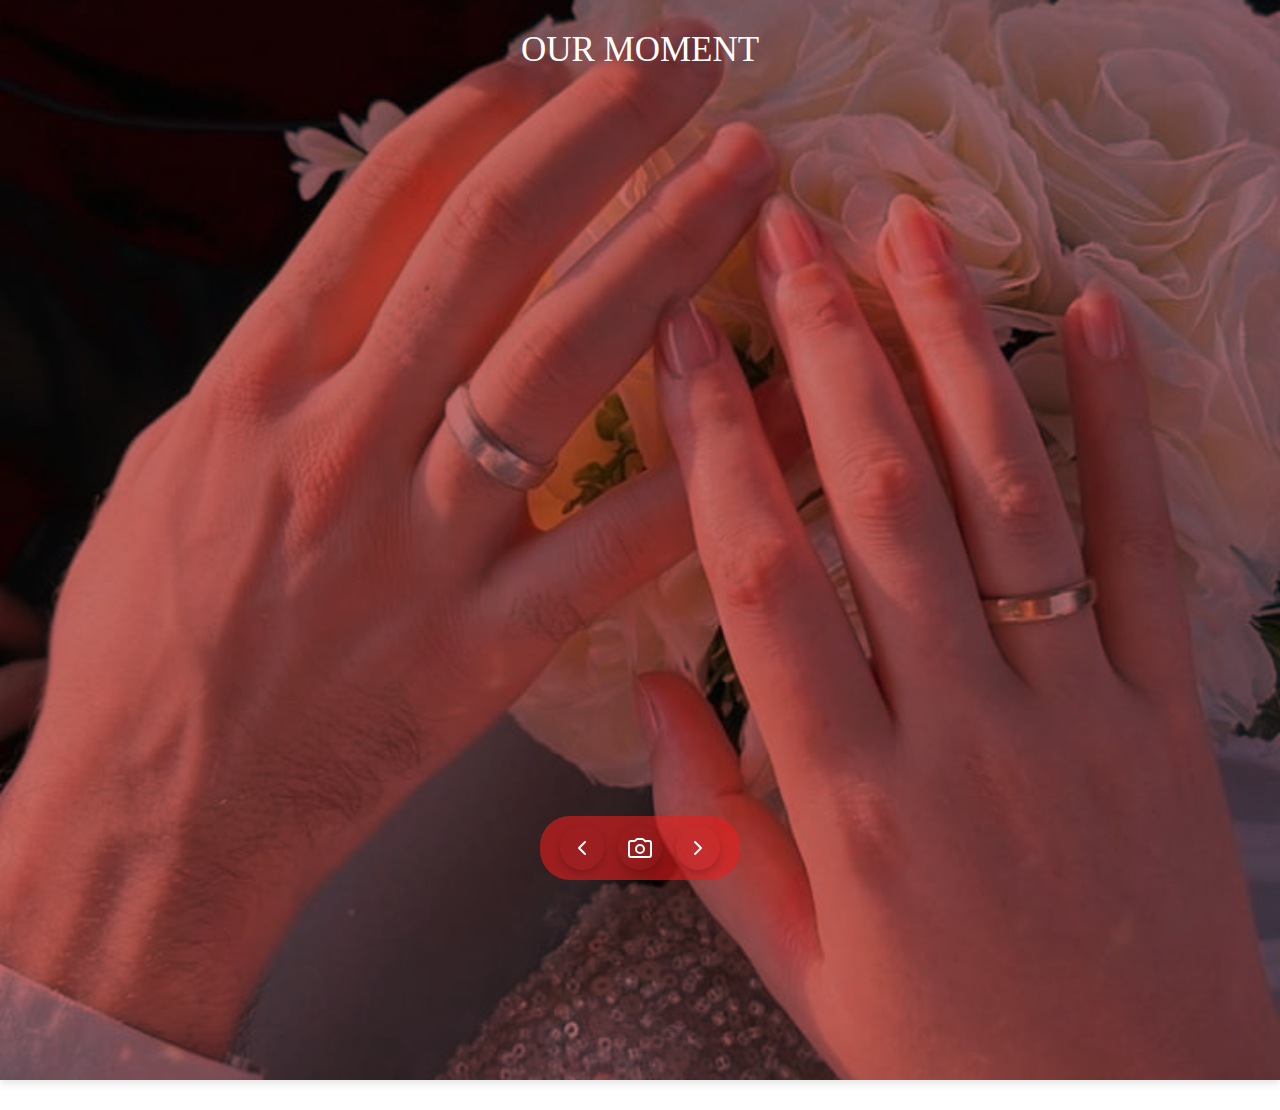
==== page/gallery.html @ 1001df38 "first commit" ====
<!DOCTYPE html>
<html lang="en">
<head>
  <meta charset="UTF-8">
  <meta name="viewport" content="width=device-width, initial-scale=1.0">
  <title>Photo Gallery</title>
  <link rel="stylesheet" href="/style/gallery.css">
</head>
<body>
    <div class="container">
    <div class="gallery-card">
        <div class="container">
            <p class="foto">OUR MOMENT</p>
        </div>
    <div class="gallery-grid">
      <div class="gallery-item">
        <img src="/assets/w1.jpg" alt="Image 1">
      </div>
      <div class="gallery-item">
        <img src="/assets/w2.jpg" alt="Image 2">
      </div>
      <div class="gallery-item">
        <img src="/assets/w3.jpg" alt="Image 3">
      </div>
      <div class="gallery-item">
        <img src="/assets/w4.jpg" alt="Image 4">
      </div>
      <div class="gallery-item">
        <img src="/assets/w5.jpg" alt="Image 5">
      </div>
      <div class="gallery-item">
        <img src="/assets/w6.jpg" alt="Image 6">
      </div>
    </div>
    </div>
    <footer>
        <div class="footer-container">
        <a href="/page/gift.html">
          <button class="footer-btn">
            <svg xmlns="http://www.w3.org/2000/svg" width="24" height="24" viewBox="0 0 24 24" fill="none" stroke="currentColor" stroke-width="2" stroke-linecap="round" stroke-linejoin="round">
              <polyline points="15 18 9 12 15 6"></polyline>
            </svg>
          </button>
        </a>
        <button class="footer-btn gift-btn">
            <svg xmlns="http://www.w3.org/2000/svg" width="24" height="24" fill="none" stroke="currentColor" stroke-width="2" stroke-linecap="round" stroke-linejoin="round" viewBox="0 0 24 24">
                <path d="M23 19a2 2 0 0 1-2 2H3a2 2 0 0 1-2-2V7a2 2 0 0 1 2-2h3.17a2 2 0 0 0 1.4-.6l1.42-1.42A2 2 0 0 1 9.83 3h4.34a2 2 0 0 1 1.42.6l1.41 1.41A2 2 0 0 0 18.83 5H21a2 2 0 0 1 2 2v12z"></path>
                <circle cx="12" cy="13" r="4"></circle>
              </svg>              
        </button>                         
          <a href="/page/penutup.html">
            <button class="footer-btn">
              <svg xmlns="http://www.w3.org/2000/svg" width="24" height="24" viewBox="0 0 24 24" fill="none" stroke="currentColor" stroke-width="2" stroke-linecap="round" stroke-linejoin="round">
                <polyline points="9 18 15 12 9 6"></polyline>
              </svg>
            </button>
          </a>
        </div>
      </footer>
  </div>
  <script>
  window.onload = function() {
    const items = document.querySelectorAll('.gallery-item');
    const delayIncrement = window.innerWidth < 768 ? 0.1 : 0.2; 
    items.forEach((item, index) => {
        item.style.animationDelay = `${index * delayIncrement}s`;
        item.classList.add('show'); 
    });
};
</script>
</body>
</html>
---- style/gallery.css ----
* {
    margin: 0;
    padding: 0;
    box-sizing: border-box;
}

.gallery-card {
    position: relative;
    z-index: 0;
    min-height: auto;
    display: flex;
    flex-direction: column;
    justify-content: center;
    align-items: center;
    box-shadow: 0 4px 8px rgba(0, 0, 0, 0.1);
    background-image: url('/assets/background.jpg');
    background-color: rgba(165, 38, 38, 0.671); 
    background-blend-mode: multiply; 
    background-size: cover;
    background-position: center;
}

.foto {
    font-family: 'Jacques Francois', serif;
    font-size: 35px;
    color: #ffffff;
    text-align: center;
    margin-bottom: 20px;
    padding-top: 30px;
}

.gallery-grid {
    display: grid;
    grid-template-columns: repeat(3, 1fr); /* 3 kolom */
    gap: 15px;
    max-width: 1200px;
    width: 100%;
    opacity: 0; /* untuk animasi fade-in */
    transform: translateY(30px); /* animasi slide-up */
    animation: fadeInUp 1s ease forwards;
}

.gallery-item {
    position: relative;
    overflow: hidden;
    cursor: pointer; /* pointer ketika hover */
    border-radius: 50px;
    box-shadow: 0 4px 15px rgba(0, 0, 0, 0.2); /* shadow di sekitar gambar */
    transition: transform 0.3s ease, box-shadow 0.3s ease;
}

.gallery-item:hover {
    transform: scale(1.05); /* memperbesar gambar sedikit saat hover */
    box-shadow: 0 8px 30px rgba(0, 0, 0, 0.4); /* memperbesar shadow saat hover */
}

.gallery-item img {
    width: 100%;
    height: auto;
    display: block;
    border-radius: 8px;
    transition: transform 0.4s ease, filter 0.4s ease;
}

.gallery-item img:hover {
    transform: scale(1.1); /* efek zoom lebih besar */
    filter: brightness(1.2); /* meningkatkan kecerahan gambar */
}

/* Animasi muncul (fade-in) */
@keyframes fadeInUp {
    from {
        opacity: 0;
        transform: translateY(30px);
    }
    to {
        opacity: 1;
        transform: translateY(0);
    }
}

button {
    padding: 15px;
    font-size: 18px;
    background-color: #ff4500;
    color: white;
    border: none;
    border-radius: 30px;
    cursor: pointer;
    transition: background-color 0.3s ease, box-shadow 0.3s ease;
    box-shadow: 0px 4px 8px rgba(0, 0, 0, 0.2);
}

footer {
    position: fixed;
    bottom: 20px; 
    left: 50%;
    transform: translateX(-50%); 
    width: 100%;
    display: flex;
    justify-content: center;
    z-index: 10; 
}

.footer-container {
    background-color: rgba(230, 30, 30, 0.6);
    padding: 10px 20px;
    border-radius: 30px;
    display: flex;
    justify-content: space-between;
    align-items: center;
    width: 200px;
}

.footer-btn {
    background: none;
    border: none;
    cursor: pointer;
    padding: 10px;
    display: flex;
    align-items: center;
    justify-content: center;
    border-radius: 50%;
    transition: background-color 0.2s ease;
}

.footer-btn:hover {
    background-color: rgba(255, 255, 255, 0.2);
}

.footer-btn svg {
    stroke: #fff;
    width: 24px;
    height: 24px;
}

.heart-btn {
    background-color: #ff6f6f;
}

.heart-btn:hover {
    background-color: #ff8585;
}

/* Responsif untuk layar dengan lebar maksimal 1024px (tablet) */
@media (max-width: 1024px) {
    .gallery-grid {
        grid-template-columns: repeat(2, 1fr); /* Kurangi jumlah kolom menjadi 2 */
        gap: 10px; /* Kurangi jarak antar gambar */
    }

    .gallery-item {
        border-radius: 30px;
        animation: fadeIn 0.3s forwards; /* Kurangi radius border */
    }

    .foto {
        font-size: 30px; /* Kurangi ukuran font */
        padding-top: 20px;
    }

    footer {
        bottom: 10px; /* Kurangi jarak bawah footer */
    }

    .footer-container {
        width: 180px; /* Kurangi lebar footer */
    }
}

/* Responsif untuk layar dengan lebar maksimal 768px (tablet lebih kecil) */
@media (max-width: 768px) {
    .gallery-grid {
        grid-template-columns: 1fr; /* Satu kolom untuk tampilan yang lebih sempit */
        gap: 10px;
    }

    .gallery-item {
        border-radius: 20px;
        animation: fadeIn 0.4s forwards; /* Durasi medium */
        animation-delay: 0.1s; /* Kurangi radius border */
    }

    .foto {
        font-size: 25px; /* Kurangi ukuran font lebih jauh */
    }

    button {
        padding: 12px;
        font-size: 16px;
    }

    .footer-container {
        width: 160px;
    }

    footer {
        bottom: 8px; /* Lebih kecil jarak bawah */
    }
}

/* Responsif untuk layar dengan lebar maksimal 480px (ponsel) */
@media (max-width: 480px) {
    .gallery-card {
        min-height: 100vh; /* Sesuaikan tinggi agar sesuai layar */
        padding: 10px;
    }

    .gallery-grid {
        grid-template-columns: 1fr; /* Satu kolom di layar sangat kecil */
        gap: 8px;
    }

    .gallery-item {
        border-radius: 15px;
        animation: fadeIn 0.5s forwards; /* Durasi lebih lama untuk layar kecil */
        animation-delay: 0.5s; /* Radius lebih kecil */
    }

    .foto {
        font-size: 20px; /* Ukuran font lebih kecil */
        padding-top: 10px;
    }

    button {
        padding: 10px;
        font-size: 14px;
    }

    .footer-container {
        width: 140px;
        padding: 8px; /* Kurangi padding untuk footer */
    }

    .footer-btn svg {
        width: 20px; /* Ukuran ikon lebih kecil */
        height: 20px;
    }

    footer {
        bottom: 5px; /* Jarak lebih sempit di bawah */
    }
}

@keyframes fadeIn {
    from {
        opacity: 0;
        transform: translateY(20px);
    }
    to {
        opacity: 1;
        transform: translateY(0);
    }
}
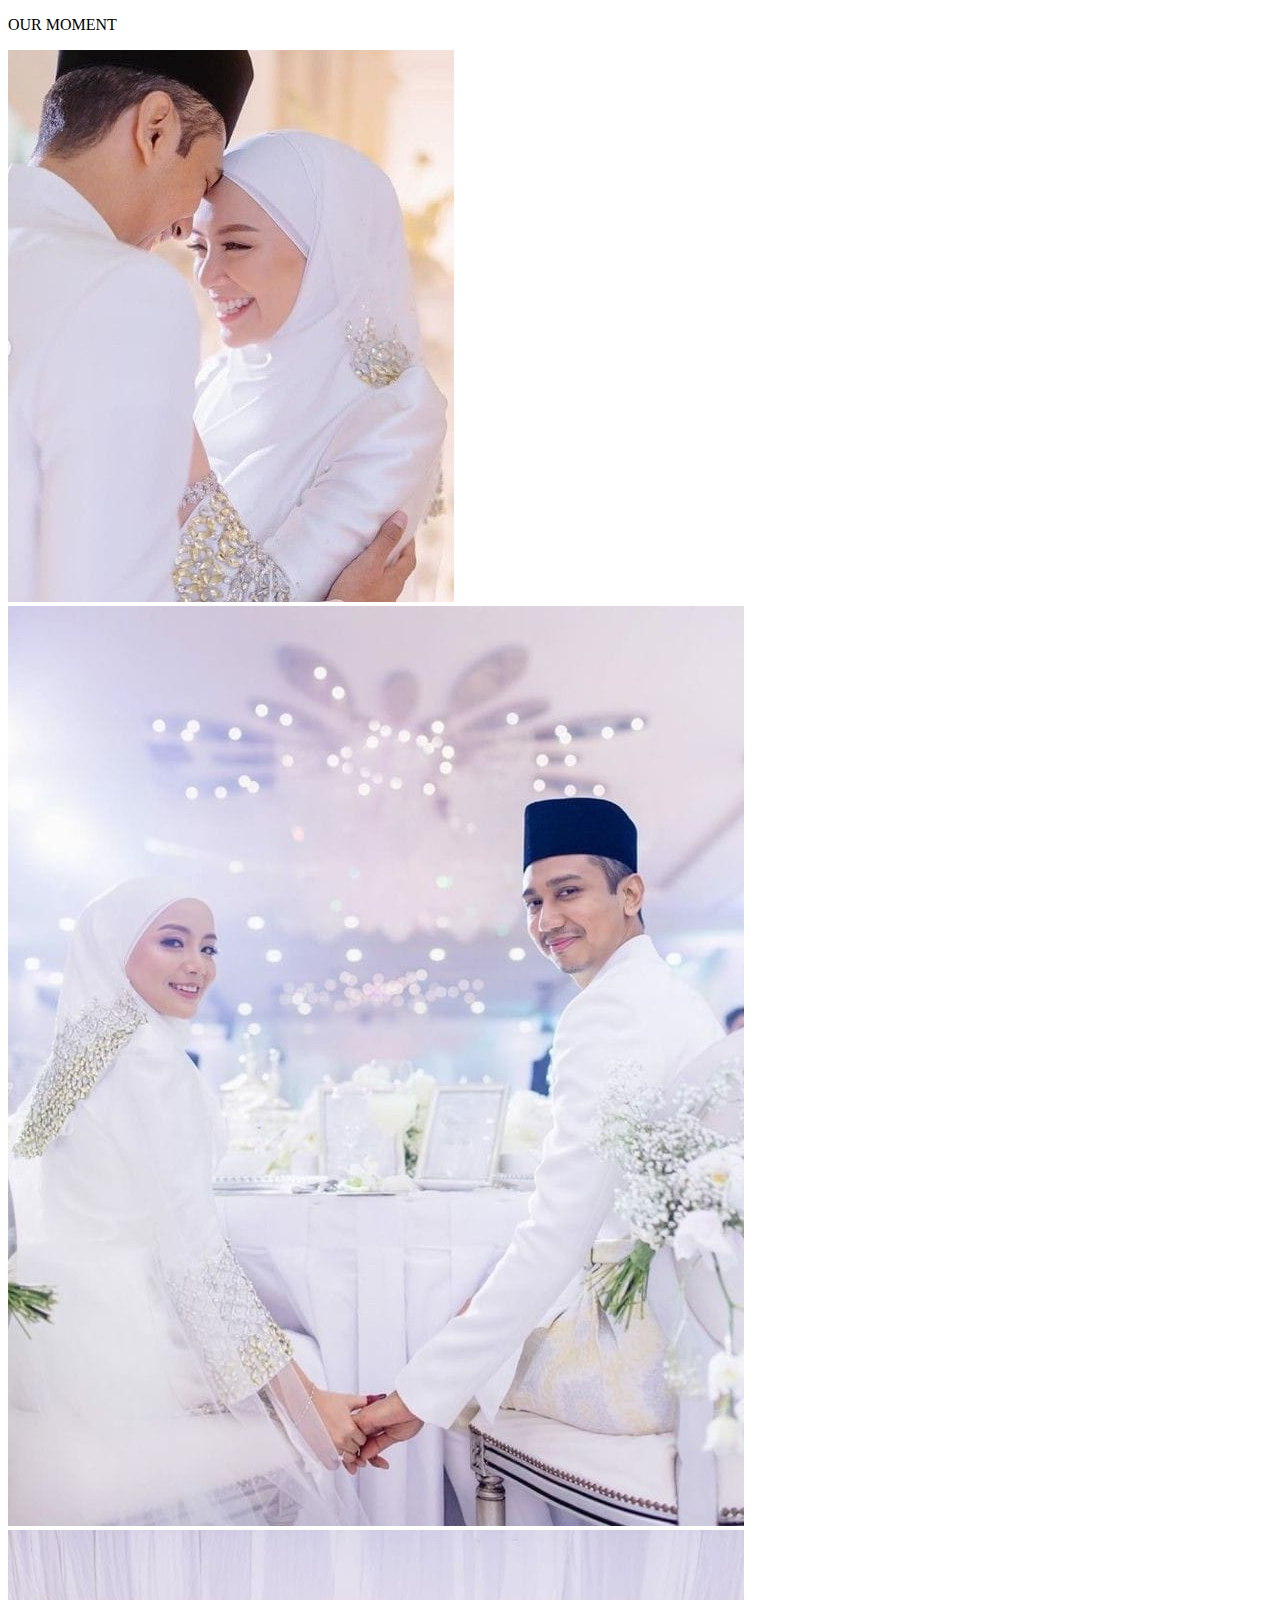
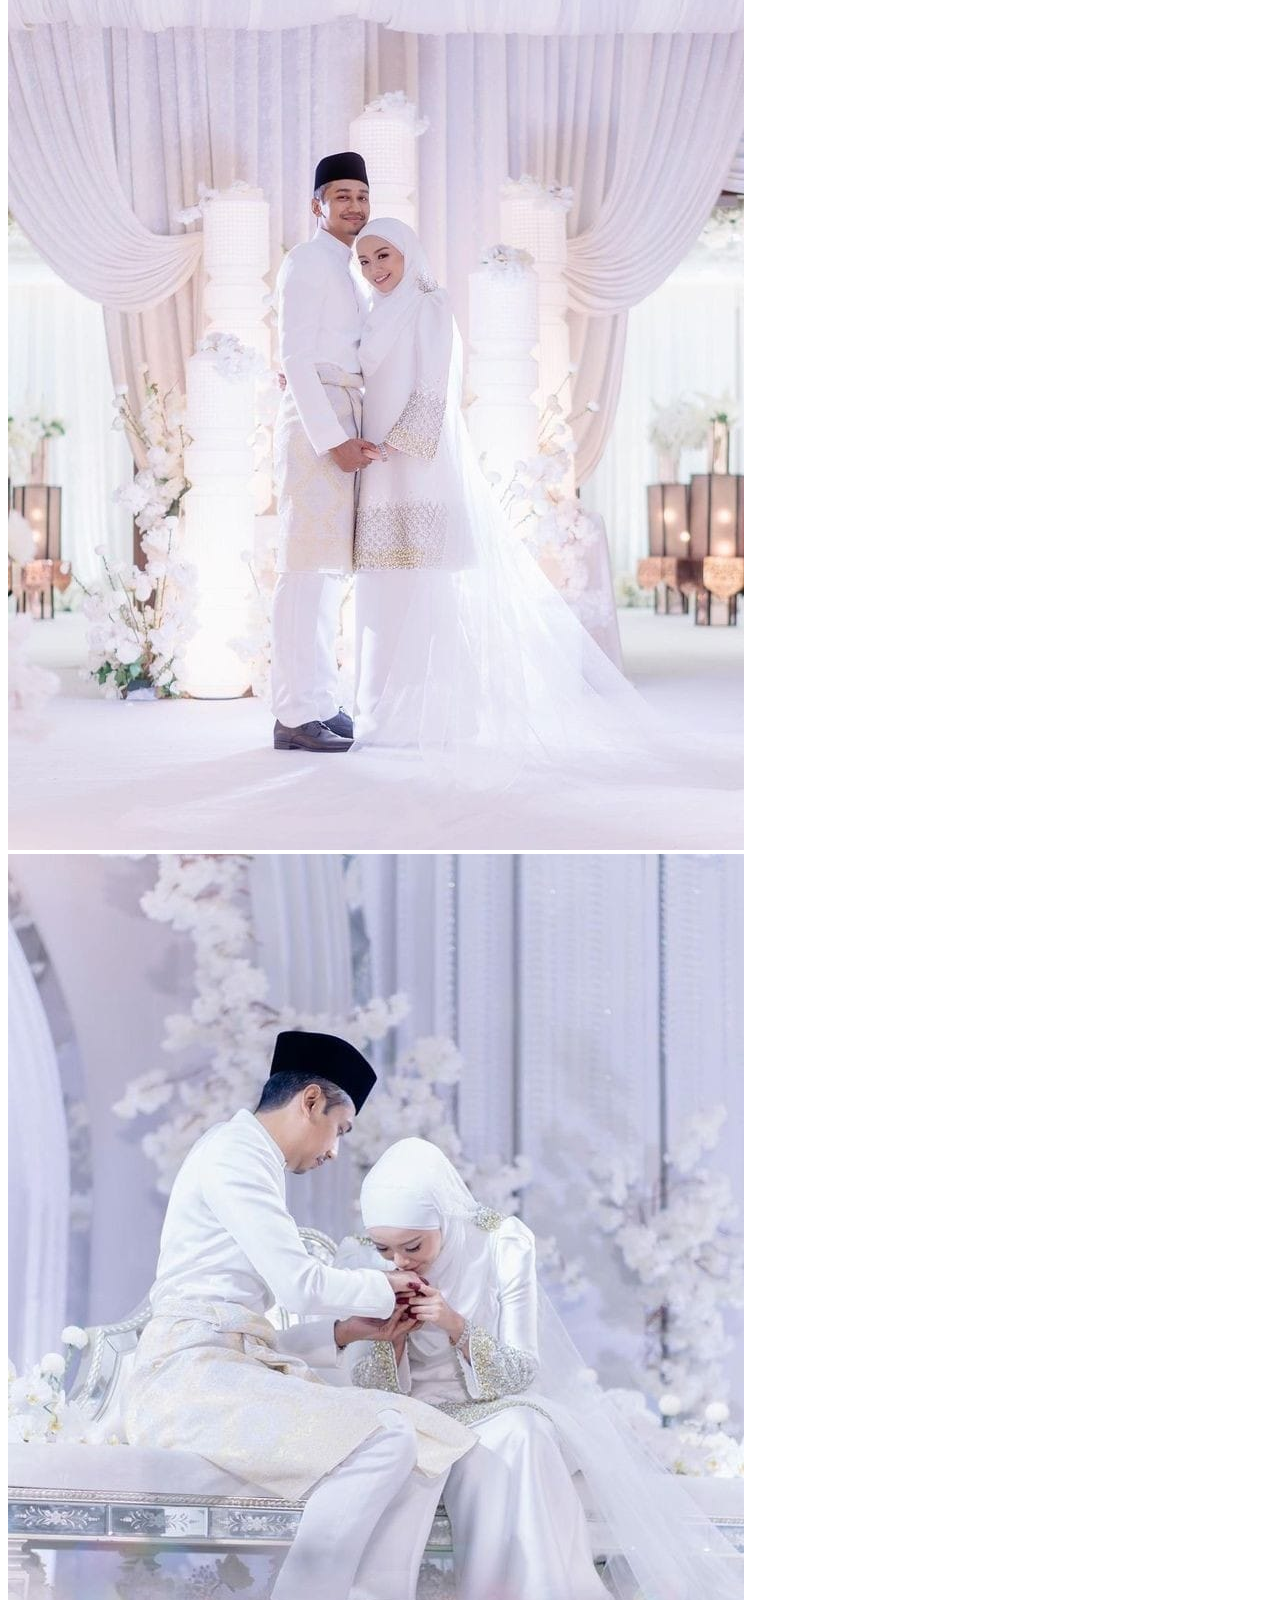
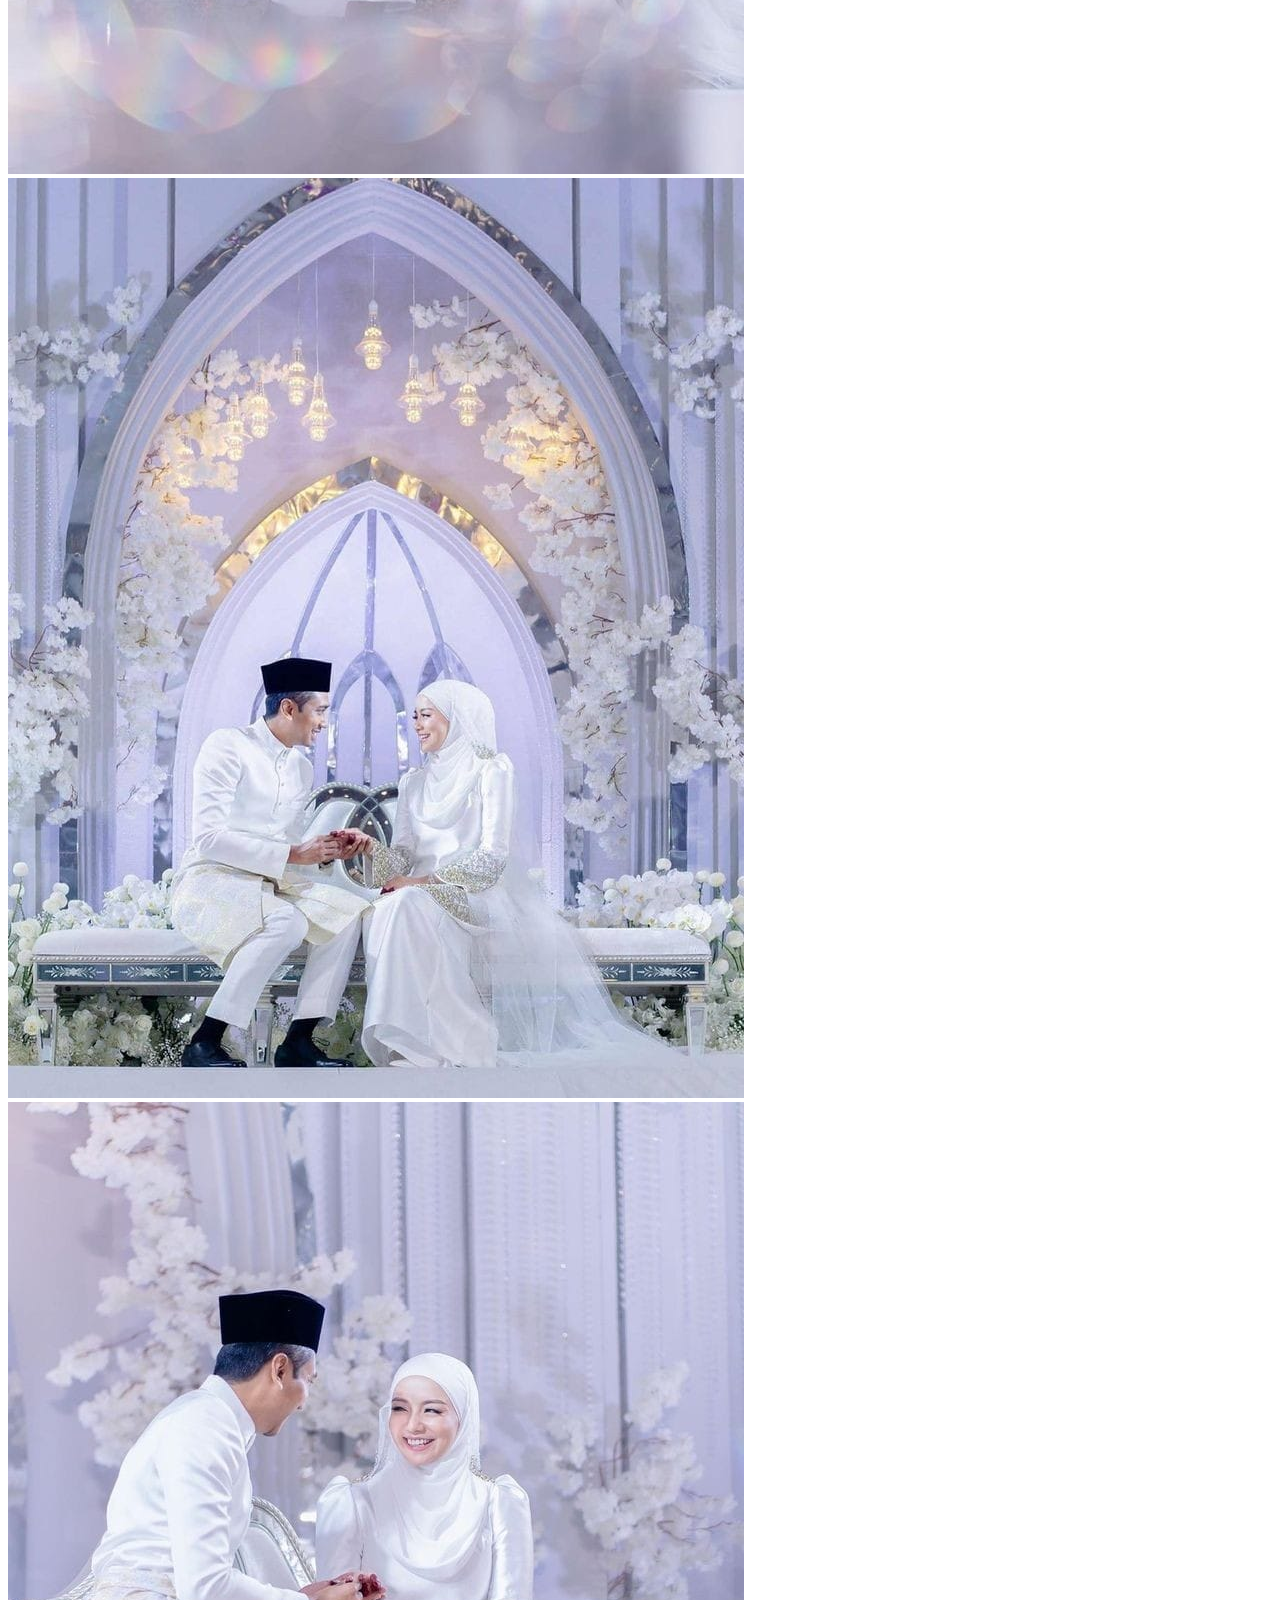
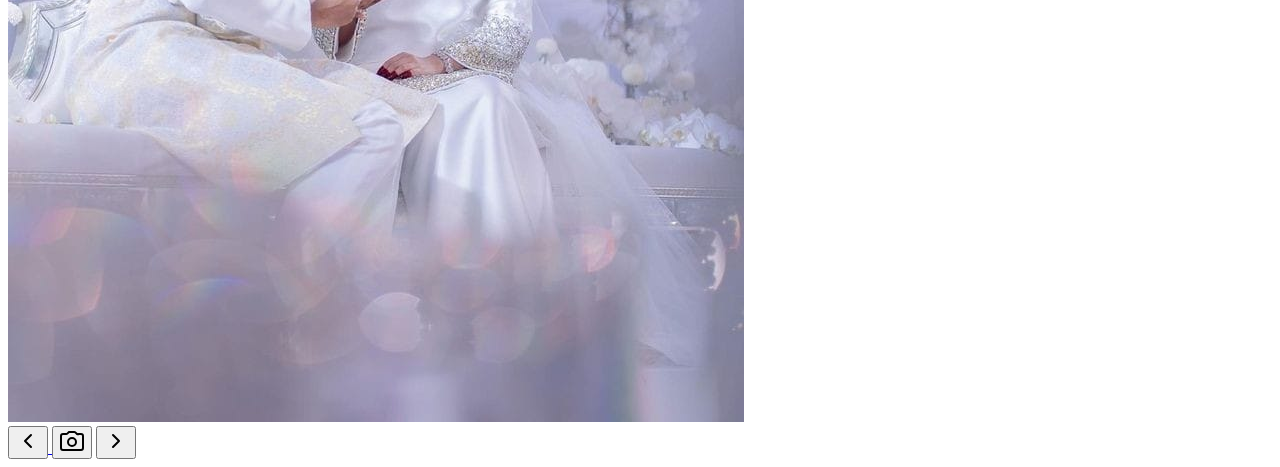
==== commit 97ba6042: "Update gallery.html" ====
--- a/page/gallery.html
+++ b/page/gallery.html
@@ -4,7 +4,7 @@
   <meta charset="UTF-8">
   <meta name="viewport" content="width=device-width, initial-scale=1.0">
   <title>Photo Gallery</title>
-  <link rel="stylesheet" href="/style/gallery.css">
+  <link rel="stylesheet" href="style/gallery.css">
 </head>
 <body>
     <div class="container">
